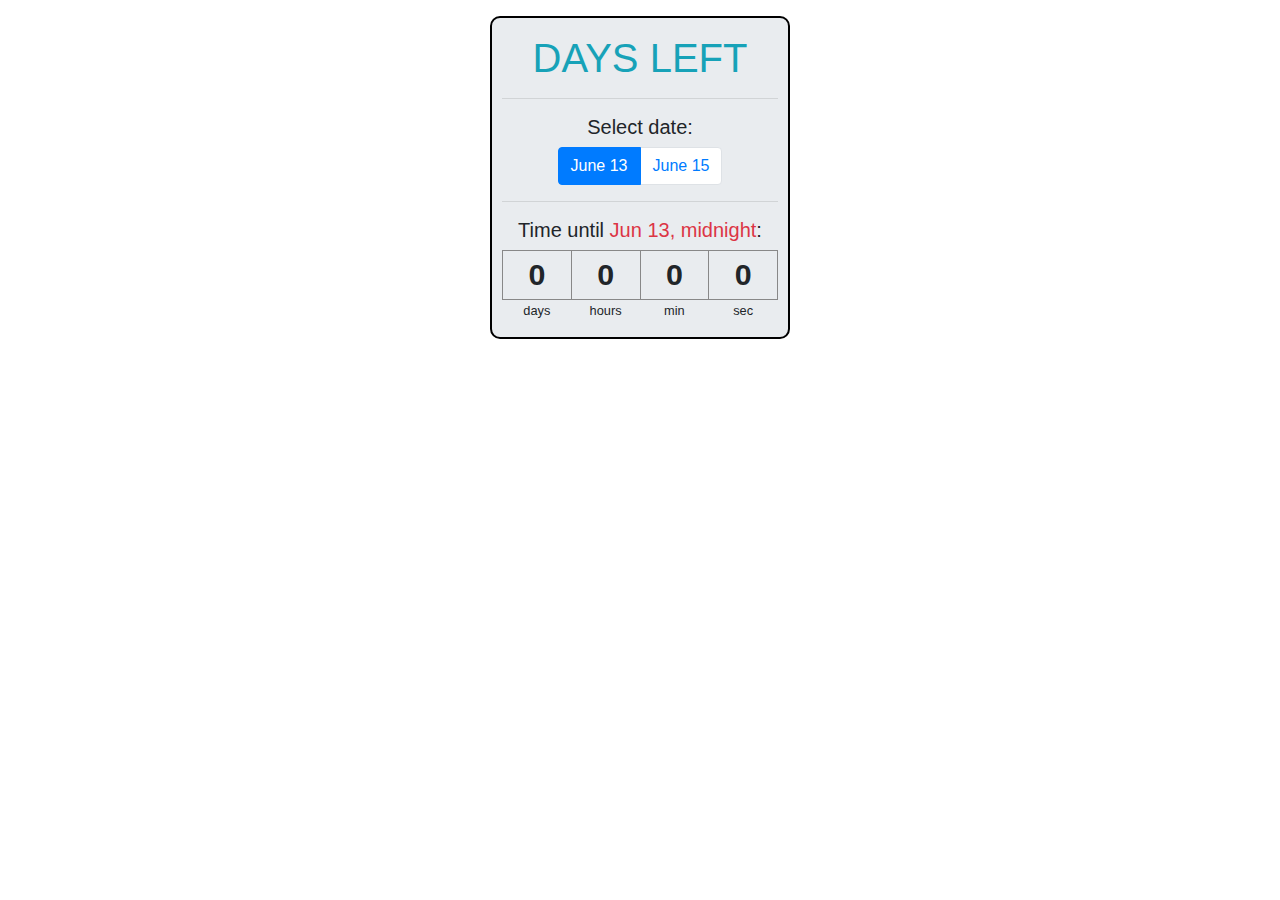
==== timeleft/index.html @ 7bd64386 "added a few tester apps" ====
<!DOCTYPE html>
    <html lang="en">
    <head>
        <meta charset="UTF-8">
        <meta http-equiv="X-UA-Compatible" content="IE=edge">
        <meta name="viewport" content="width=device-width, initial-scale=1.0">
        <title>Time Left until CB Ends</title>
        <link rel="stylesheet" href="https://maxcdn.bootstrapcdn.com/bootstrap/4.0.0/css/bootstrap.min.css" integrity="sha384-Gn5384xqQ1aoWXA+058RXPxPg6fy4IWvTNh0E263XmFcJlSAwiGgFAW/dAiS6JXm" crossorigin="anonymous">
        <link rel="stylesheet" href="style.css">
        <script src="https://code.jquery.com/jquery-3.3.1.js" integrity="sha256-2Kok7MbOyxpgUVvAk/HJ2jigOSYS2auK4Pfzbm7uH60=" crossorigin="anonymous"></script>
		<script src="https://cdnjs.cloudflare.com/ajax/libs/popper.js/1.12.9/umd/popper.min.js" integrity="sha384-ApNbgh9B+Y1QKtv3Rn7W3mgPxhU9K/ScQsAP7hUibX39j7fakFPskvXusvfa0b4Q" crossorigin="anonymous"></script>
		<script src="https://maxcdn.bootstrapcdn.com/bootstrap/4.0.0/js/bootstrap.min.js" integrity="sha384-JZR6Spejh4U02d8jOt6vLEHfe/JQGiRRSQQxSfFWpi1MquVdAyjUar5+76PVCmYl" crossorigin="anonymous"></script>
    </head>
    <body onload="window.setInterval(function(){daysLeft(option)}, 10);">
        <div class="jumbotron container">
            <h1 class="text-info">DAYS LEFT</h1>
            <hr>
            <h5>Select date:</h5>
            <ul class="pagination justify-content-center">
                <li class="page-item active" id="jun13w"><a href="#" class="page-link" id="jun13">June 13</a></li>
                <li class="page-item" id="jun15w"><a href="#" class="page-link" id="jun15">June 15</a></li>
            </ul>
            <hr>
            <h5>Time until <span id="time" class="text-danger">Jun 13, midnight</span>:</h5>
            <table class="date-table">
                <tr class="first-tr">
                    <td id="days">0</td>
                    <td id="hours">0</td>
                    <td id="min">0</td>
                    <td id="sec">0</td>
                </tr>
                <tr>
                    <td class="small">days</td>
                    <td class="small">hours</td>
                    <td class="small">min</td>
                    <td class="small">sec</td>
                </tr>
            </table>
        </div>

        <script src="script.js"></script>

    </body>
</html>
---- timeleft/style.css ----
.container {
    width: 300px;
    text-align:center;
    padding:1em 10px;
    border: 2px solid black;
    border-radius: 10px;
    margin: 1em auto;
}

.date-table {
    width: 100%;
}

.date-table tr.first-tr td {
    widtH: 25%;
    border: 1px solid #888;
    font-size: 1.9em;
    font-weight: bold;

}
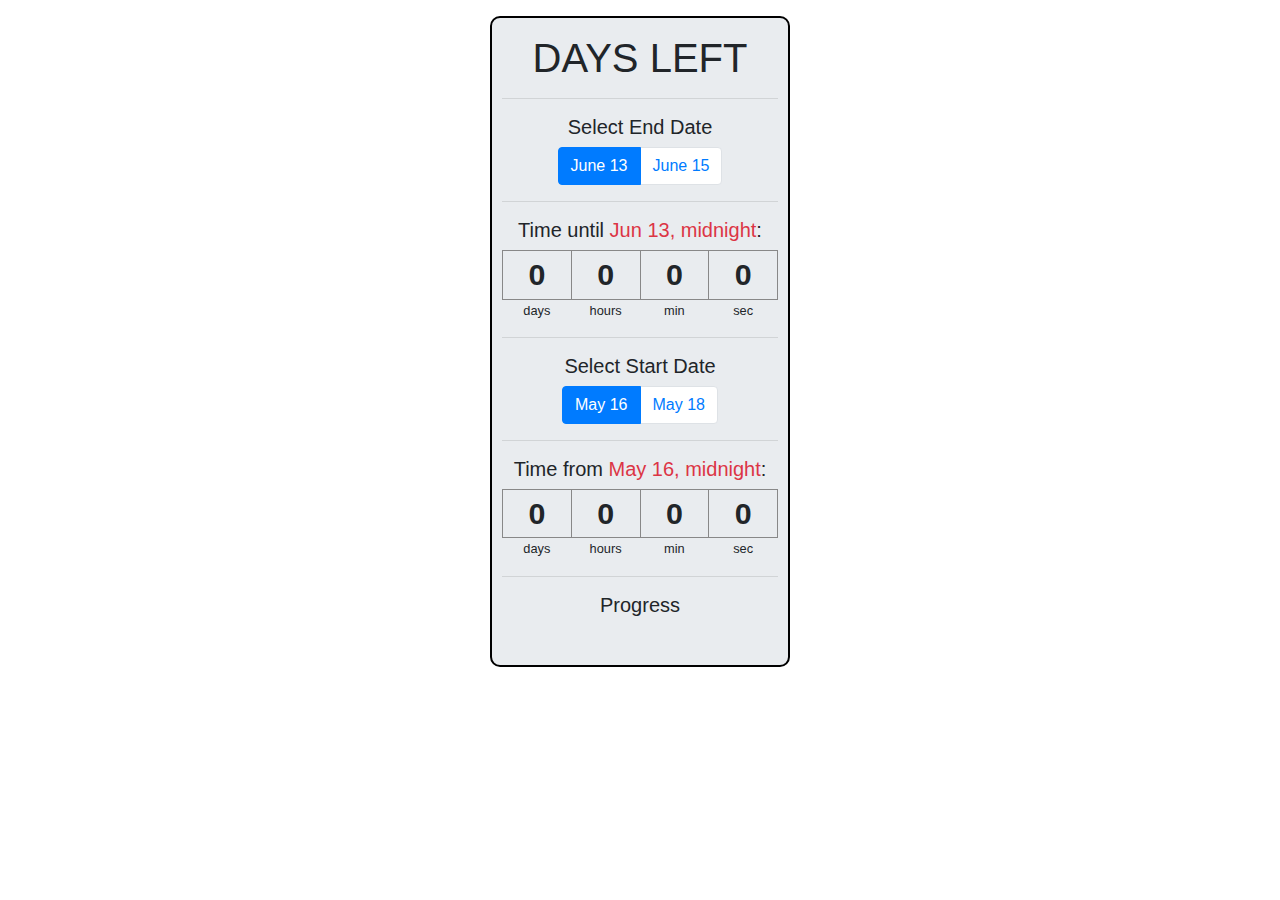
==== commit e2bb032a: "added features to timeleft" ====
--- a/timeleft/index.html
+++ b/timeleft/index.html
@@ -11,23 +11,23 @@
 		<script src="https://cdnjs.cloudflare.com/ajax/libs/popper.js/1.12.9/umd/popper.min.js" integrity="sha384-ApNbgh9B+Y1QKtv3Rn7W3mgPxhU9K/ScQsAP7hUibX39j7fakFPskvXusvfa0b4Q" crossorigin="anonymous"></script>
 		<script src="https://maxcdn.bootstrapcdn.com/bootstrap/4.0.0/js/bootstrap.min.js" integrity="sha384-JZR6Spejh4U02d8jOt6vLEHfe/JQGiRRSQQxSfFWpi1MquVdAyjUar5+76PVCmYl" crossorigin="anonymous"></script>
     </head>
-    <body onload="window.setInterval(function(){daysLeft(option)}, 10);">
+    <body onload="page();">
         <div class="jumbotron container">
-            <h1 class="text-info">DAYS LEFT</h1>
+            <h1>DAYS LEFT</h1>
             <hr>
-            <h5>Select date:</h5>
+            <h5>Select End Date</h5>
             <ul class="pagination justify-content-center">
                 <li class="page-item active" id="jun13w"><a href="#" class="page-link" id="jun13">June 13</a></li>
                 <li class="page-item" id="jun15w"><a href="#" class="page-link" id="jun15">June 15</a></li>
             </ul>
             <hr>
-            <h5>Time until <span id="time" class="text-danger">Jun 13, midnight</span>:</h5>
+            <h5>Time until <span id="time-1" class="text-danger">Jun 13, midnight</span>:</h5>
             <table class="date-table">
                 <tr class="first-tr">
-                    <td id="days">0</td>
-                    <td id="hours">0</td>
-                    <td id="min">0</td>
-                    <td id="sec">0</td>
+                    <td id="days-1">0</td>
+                    <td id="hours-1">0</td>
+                    <td id="min-1">0</td>
+                    <td id="sec-1">0</td>
                 </tr>
                 <tr>
                     <td class="small">days</td>
@@ -36,6 +36,34 @@
                     <td class="small">sec</td>
                 </tr>
             </table>
+            <hr>
+            <h5>Select Start Date</h5>
+            <ul class="pagination justify-content-center">
+                <li class="page-item active" id="may16w"><a href="#" class="page-link" id="may16">May 16</a></li>
+                <li class="page-item" id="may18w"><a href="#" class="page-link" id="may18">May 18</a></li>
+            </ul>
+            <hr>
+            <h5>Time from <span id="time-2" class="text-danger">May 16, midnight</span>:</h5>
+            <table class="date-table">
+                <tr class="first-tr">
+                    <td id="days-2">0</td>
+                    <td id="hours-2">0</td>
+                    <td id="min-2">0</td>
+                    <td id="sec-2">0</td>
+                </tr>
+                <tr>
+                    <td class="small">days</td>
+                    <td class="small">hours</td>
+                    <td class="small">min</td>
+                    <td class="small">sec</td>
+                </tr>
+            </table>
+            <hr>
+            <h5>Progress</h5>
+            <p class="large" id="progress-text"></p>
+            <div class="progress">
+                <div class="progress-bar progress-bar-striped progress-bar-animated" id="progress-bar" role="progressbar" style="width: 0%;" aria-valuenow="0" aria-valuemin="0" aria-valuemax="100"></div>
+            </div>
         </div>
 
         <script src="script.js"></script>
--- a/timeleft/style.css
+++ b/timeleft/style.css
@@ -17,4 +17,9 @@
     font-size: 1.9em;
     font-weight: bold;
 
+}
+
+#progress-text {
+    font-size: 2.5em;
+    font-weight: bold;
 }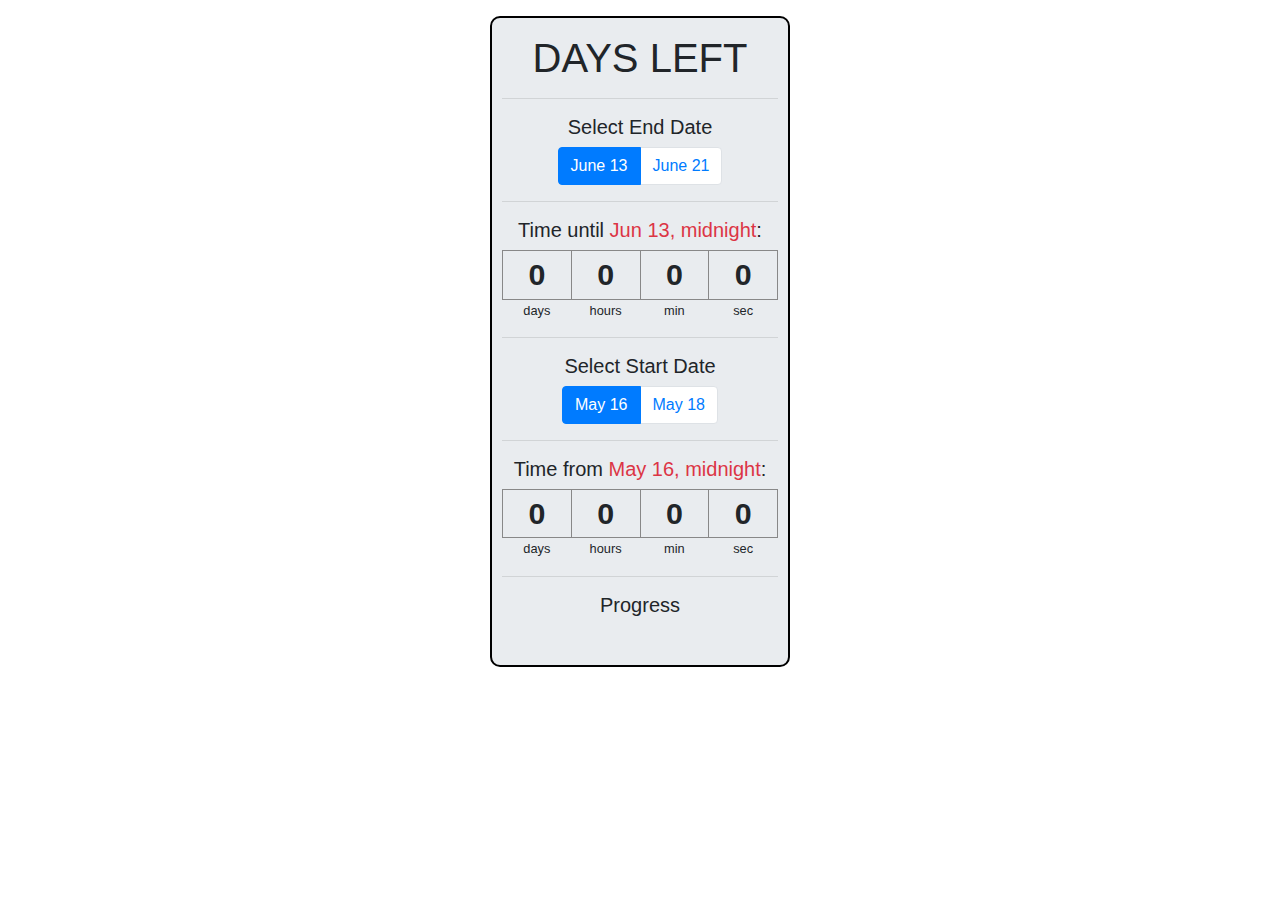
==== commit 53f3d648: "changed end date in timeleft" ====
--- a/timeleft/index.html
+++ b/timeleft/index.html
@@ -18,7 +18,7 @@
             <h5>Select End Date</h5>
             <ul class="pagination justify-content-center">
                 <li class="page-item active" id="jun13w"><a href="#" class="page-link" id="jun13">June 13</a></li>
-                <li class="page-item" id="jun15w"><a href="#" class="page-link" id="jun15">June 15</a></li>
+                <li class="page-item" id="jun21w"><a href="#" class="page-link" id="jun21">June 21</a></li>
             </ul>
             <hr>
             <h5>Time until <span id="time-1" class="text-danger">Jun 13, midnight</span>:</h5>
